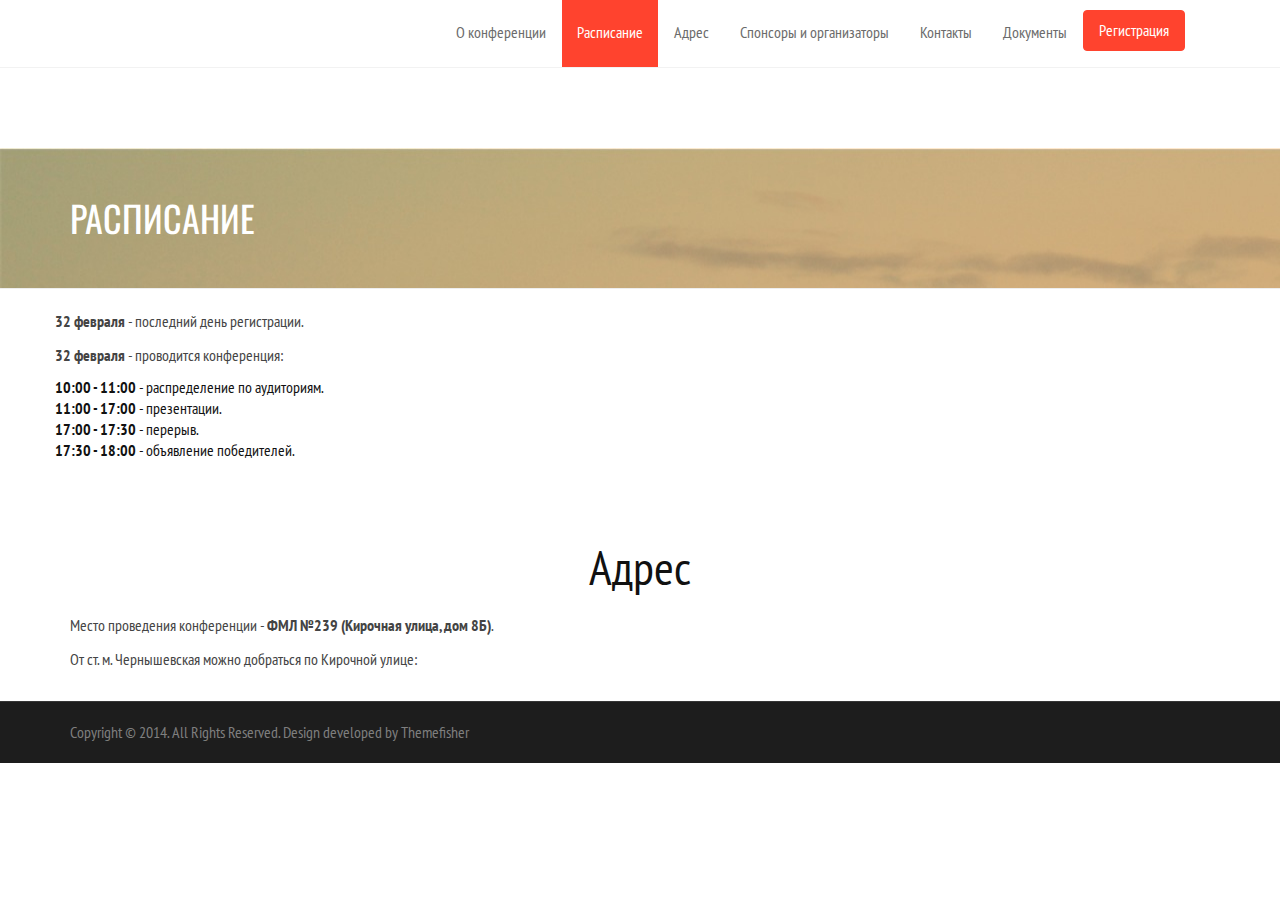
==== schedule.html @ ee1d9d9d "first try" ====
<!doctype html>
<!--[if IE 8 ]><html class="ie ie8" lang="en"> <![endif]-->
<!--[if (gte IE 9)|!(IE)]><html lang="en" class="no-js"> <![endif]-->
<html lang="en">

    <head>

        <!-- Basic -->
        <title>Sulfur | Home</title>

        <!-- Define Charset -->
        <meta charset="utf-8">

        <!-- Responsive Metatag -->
        <meta name="viewport" content="width=device-width, initial-scale=1, maximum-scale=1">

        <!-- Page Description and Author -->
        <meta name="description" content="Sulfur - Responsive HTML5 Template">
        <meta name="author" content="Shahriyar Ahmed">

        <!-- Bootstrap CSS  -->
        <link rel="stylesheet" href="asset/bootstrap/css/bootstrap.min.css" type="text/css">

        <!-- Font Awesome CSS -->
        <link rel="stylesheet" href="asset/font-awesome/css/font-awesome.min.css" type="text/css">

        <!-- Owl Carousel CSS -->
        <link rel="stylesheet" href="asset/css/owl.carousel.css" type="text/css">
        <link rel="stylesheet" href="asset/css/owl.theme.css" type="text/css">
        <link rel="stylesheet" href="asset/css/owl.transitions.css" type="text/css">

        <!-- Css3 Transitions Styles  -->
        <link rel="stylesheet" type="text/css" href="asset/css/animate.css">

        <!-- Lightbox CSS -->
        <link rel="stylesheet" type="text/css" href="asset/css/lightbox.css">

        <!-- Sulfur CSS Styles  -->
        <link rel="stylesheet" type="text/css" href="asset/css/style.css">

        <!-- Responsive CSS Style -->
        <link rel="stylesheet" type="text/css" href="asset/css/responsive.css">


        <script src="asset/js/modernizrr.js"></script>


    </head>

    <body>

        <header class="clearfix">

            <!-- Start  Logo & Naviagtion  -->
            <div class="navbar navbar-default navbar-top">
                <div class="container">
                    <div class="navbar-header">
                        <!-- Stat Toggle Nav Link For Mobiles -->
                        <button type="button" class="navbar-toggle" data-toggle="collapse" data-target=".navbar-collapse">
                            <i class="fa fa-bars"></i>
                        </button>
                        <!-- End Toggle Nav Link For Mobiles -->
<!--                        <a class="navbar-brand" href="index.html">Sulfur</a>-->
                    </div>
                    <div class="navbar-collapse collapse">

                        <!-- Start Navigation List -->
                        <ul class="nav navbar-nav navbar-right">
                            <li>
                                <a href="index.html#about-section">О конференции</a>
                            </li>
                            <li>
                                <a class="active" href="schedule.html">Расписание</a>
                            </li>
                            <li>
                                <a href="schedule.html#address">Адрес</a>
                            </li>
                            <li>
                                <a href="index.html#client-section">Спонсоры и организаторы</a>
                            </li>
                            <li>
                                <a href="index.html#contact">Контакты</a>
                            </li>
                            <li>
                                <a href="docs.html">Документы</a>
                            </li>
                            <li>
                                <form action="#">
                                    <button type="submit" class="btn btn-primary">Регистрация</button>
                                </form>
                            </li>
                        </ul>
                        <!-- End Navigation List -->
                    </div>
                </div>
            </div>
            <!-- End Header Logo & Naviagtion -->

        </header>
<!-- Start Header Section -->
<div class="page-header">
    <div class="overlay">
        <div class="container">
            <div class="row">
                <div class="col-md-12">
                    <h1>Расписание</h1>
                </div>
            </div>
        </div>
    </div>
</div>
<!-- End Header Section -->

<div class="container">
    <div class="row">
        <p><b>32 февраля</b> - последний день регистрации.</p>
        <p><b>32 февраля</b> - проводится конференция:</p>

        <ul>
            <li><b>10:00 - 11:00</b> - распределение по аудиториям.</li>
            <li><b>11:00 - 17:00</b> - презентации.</li>
            <li><b>17:00 - 17:30</b> - перерыв.</li>
            <li><b>17:30 - 18:00</b> - объявление победителей.</li>
        </ul>
    </div>
</div>





<!-- Start Contact Us Section -->
<section id="address" class="contact">
    <div class="container">
        <div class="row">
            <div class="col-lg-12">
                <div class="section-title text-center wow fadeInDown" data-wow-duration="2s" data-wow-delay="50ms">
                    <h2>Адрес</h2>
                </div>
                <p>Место проведения конференции - <b>ФМЛ №239 (Кирочная улица, дом 8Б)</b>.</p>
                <p>От ст. м. Чернышевская можно добраться по Кирочной улице:</p>
            </div>
        </div>
    </div>
</section>


<div class="container">
    <div class="row">
        <script type="text/javascript" charset="utf-8" async src="https://api-maps.yandex.ru/services/constructor/1.0/js/?um=constructor%3Ab86c0115b4235ce5552f38c8801031d83db44b856b02a6e0f1fde4167bb425a1&amp;width=1242&amp;height=582&amp;lang=ru_RU&amp;scroll=true"></script>
    </div>
</div>



<!-- Start CCopyright Section -->
<div id="copyright-section" class="copyright-section">
    <div class="container">
        <div class="row">
            <div class="col-md-7">
                <div class="copyright">
                    Copyright © 2014. All Rights Reserved. Design developed by <a href="http://www.themefisher.com">Themefisher</a>
                </div>
            </div>

            <!--                    <div class="col-md-5">-->
            <!--                        <div class="copyright-menu pull-right">-->
            <!--                            <ul>-->
            <!--                                <li><a href="#" class="active">Home</a></li>-->
            <!--                                <li><a href="#">Sample Site</a></li>-->
            <!--                                <li><a href="#">getbootstrap.com</a></li>-->
            <!--                            </ul>-->
            <!--                        </div>-->
            <!--                    </div>-->
        </div><!--/.row -->
    </div><!-- /.container -->
</div>
<!-- End CCopyright Section -->



<!-- Sulfur JS File -->
<script src="asset/js/jquery-2.1.3.min.js"></script>
<script src="asset/js/jquery-migrate-1.2.1.min.js"></script>
<script src="asset/bootstrap/js/bootstrap.min.js"></script>
<script src="asset/js/owl.carousel.min.js"></script>
<script src="asset/js/jquery.appear.js"></script>
<script src="asset/js/jquery.fitvids.js"></script>
<script src="asset/js/jquery.nicescroll.min.js"></script>
<script src="asset/js/lightbox.min.js"></script>
<script src="asset/js/count-to.js"></script>
<script src="asset/js/styleswitcher.js"></script>

<script src="asset/js/map.js"></script>
<script src="http://maps.googleapis.com/maps/api/js?sensor=false"></script>
<script src="asset/js/script.js"></script>


</body>
</html>
---- asset/css/style.css ----
@import url(http://fonts.googleapis.com/css?family=PT+Sans+Narrow|Oswald:400,300);
@import url(https://fonts.googleapis.com/css?family=Kaushan+Script);

/*------------------------------------------*/
/*	     01 - General & Basic Styles
/*------------------------------------------*/


body {
	font-family: 'PT Sans Narrow', Arial, sans-serif;
	font-size: 16px;
    color: #111;
    line-height: 21px;
/*	font-weight: 300;*/
    -webkit-font-smoothing: antialiased !important;
    -moz-osx-font-smoothing: grayscale !important;
    text-rendering: optimizeLegibility !important;
    font-smoothing: antialiased !important;
    vertical-align: baseline;
}
}
strong, b {
	font-weight: 600;
}

ul, ol {
	list-style: none;
}

ul {
    padding: 0;
    margin: 0;
}

p {
    font-size: 16px;
    font-weight: 400;
    color: #444;
    line-height: 1.5em;
}

a {
    transition: color 0.2s ease-in-out;
    -moz-transition: color 0.2s ease-in-out;
    -webkit-transition: color 0.2s ease-in-out;
    -o-transition: color 0.2s ease-in-out;
}

a:hover {
    color: #444;
}

a, 
a:hover, 
a:focus,
a:active{
    outline: 0;
    text-decoration: none;
}


.white {
    color: #fff !important;
}

img {
    width: 100%;
}

h1, h2, h3, h4, h5, h6 {
    font-family: 'Oswald', Arial, sans-serif;
    font-weight: 400;
    text-transform: uppercase;
    margin-top: 0;
    margin-bottom: 0;
}

.btn-primary {
    background: #ff432e;
    border-color: #ff432e;
    font-size: 16px;
    padding: 8px 15px;
    -webkit-transition: all 0.3s;
    -moz-transition: all 0.3s;
    -o-transition: all 0.3s;
    transition: all 0.3s;
}

.btn-primary:hover {
    background: transparent;
    border-color: #ff432e;
    color: #ff432e;
}

.btn-cancel {
    background: #222;
    border: 1px solid #222;
    color: #fff;
    padding: 8px 15px;
    font-size: 16px;
    -webkit-transition: all 0.3s;
    -moz-transition: all 0.3s;
    -o-transition: all 0.3s;
    transition: all 0.3s;
}

.btn-cancel:hover {
    background: transparent;
    border-color: #222;
    color: #222;
}


/* Start Section Title */

.section-title {
    margin-bottom: 20px;
}
.section-title h2{
    color: #111;
    font-size: 48px;
    font-family: 'PT Sans Narrow', Arial, sans-serif;
    text-transform: none;
}

.section-title p {
    //padding-bottom: 60px;
    color: #111;
    letter-spacing: 1px;
    font-size: 18px;
    font-weight: 300;
}
/* End Section Title */


.page-header {
    background: url(../images/banner.jpg) no-repeat;
    padding: 50px 0;
    margin-top: 80px;
}

.page-header h1 {
    color: #fff;
}




/*------------------------------------------*/
/*	     02 - Header & Navigation
/*------------------------------------------*/


.top-bar {
	background-color: #fff;
	border-bottom: 1px solid #f2f2f2;
}


.top-bar a {
	color: #aaa;
}

.top-bar .contact-details {
    //border-left: 1px solid #f2f2f2;
    //padding-top: 8px;
}
.top-bar .contact-details li {
	display: inline-block;
    padding: 5px 15px;
    //font-size: 18px;
	line-height: 32px;
    border-left: 1px solid #f2f2f2;
}

.top-bar .contact-details li:last-child {
    border-right: 1px solid #f2f2f2;
}

.top-bar .contact-details li a:before {
	color: #aaa;
}

.top-bar .contact-details li:first-child a:before {
	display: none;
}

.top-bar .contact-details li a {
	font-size: 14px;
    letter-spacing: 1px;
	display: block;
	line-height: 32px;
}


/* Top Bar Social */

ul.social-list li {
    float: right;
    border-left: 1px solid #f2f2f2;
}

ul.social-list li a {
    display: inline-block;
    transition: background 0.3s;
    -webkit-transition: background 0.3s;
    -moz-transition: background 0.3s;
    -o-transition: background 0.3s;
}

ul.social-list li:first-child {
    border-right: 1px solid #f2f2f2;
}

ul.social-list li a:hover{
    background: #FF432E;
}


ul.social-list li a i {
	font-size: 14px;
	display: block;
	width: 42px;
	height: 42px;
	line-height: 42px;
	text-align: center;
    -webkit-transition: all 0.3s;
    -moz-transition: all 0.3s;
    -o-transition: all 0.3s;
    transition: all 0.3s;
}


ul.social-list li a:hover i {
	-webkit-animation: toRightFromLeft 0.3s forwards;
	-moz-animation: toRightFromLeft 0.3s forwards;
	animation: toRightFromLeft 0.3s forwards;
    color: #fff;
}

@-webkit-keyframes toRightFromLeft {
	49% {
		-webkit-transform: translate(40%);
	}
	50% {
		opacity: 0;
		-webkit-transform: translate(-40%);
	}
	51% {
		opacity: 1;
	}
}
@-moz-keyframes toRightFromLeft {
	49% {
		-moz-transform: translate(40%);
	}
	50% {
		opacity: 0;
		-moz-transform: translate(-40%);
	}
	51% {
		opacity: 1;
	}
}
@keyframes toRightFromLeft {
	49% {
		transform: translate(40%);
	}
	50% {
		opacity: 0;
		transform: translate(-40%);
	}
	51% {
		opacity: 1;
	}
}







/* ----------------------------------------------------------------*/
/* Start Navigation Section */
/* ----------------------------------------------------------------*/
.navbar-logo .sulfur-logo-text{
    margin-top: 15px !important;
}

.navbar {
	margin-bottom: 0;
	background: #fff;
    border-bottom: 1px solid #f2f2f2 !important;
	border: none;
	border-radius: 0;
    -webkit-border-radius: 0;
    -moz-border-radius: 0;
    -o-border-radius: 0;
}

.navbar-brand {
	position: relative;
	//padding: 27px 0;
    padding-top: 0;
	margin: 0!important;
	transition: all 0.3s ease-in-out;
    -moz-transition: all 0.3s ease-in-out;
    -webkit-transition: all 0.3s ease-in-out;
    -o-transition: all 0.3s ease-in-out;
}

a.navbar-brand {
    font-family: "Kaushan Script","Helvetica Neue",Helvetica,Arial,cursive;
    font-size: 40px;
    padding-top: 20px;
    color: #ff432e !important;
}

.navbar-default .navbar-nav {
	margin-right: 10px!important;
	position: relative;
	transition: all 0.4s ease-in-out;
    -moz-transition: all 0.4s ease-in-out;
    -webkit-transition: all 0.4s ease-in-out;
    -o-transition: all 0.4s ease-in-out;
}

.navbar-default .navbar-nav > li {
    margin-left: 1px;
}

.navbar-default .navbar-nav > li:first-child {
    margin-left: 0;
}

.navbar-default .navbar-nav > li > form {
    padding-top: 10px;
}

.navbar-default .navbar-nav > li > a {
	color: #6b6b6b;
	display: block;
    font-size: 16px;
    line-height: 10px;
	font-weight: 500;
    padding: 25px 15px 30px;
	overflow: hidden;
    border-top: 2px solid transparent;
    transition: all 0.3s ease-in-out;
    -moz-transition: all 0.3s ease-in-out;
    -webkit-transition: all 0.3s ease-in-out;
    -o-transition: all 0.3s ease-in-out;
}

.navbar-default .navbar-nav > li > a i {
    padding-left: 10px;
}

.navbar-default .navbar-nav > li > a.active, 
.navbar-default .navbar-nav > li:hover > a {
	border-top: 2px solid #FF432E;
    color: #fff;
    background: #FF432E;
    //padding: 25px 15px 30px;
}

.navbar-default .navbar-nav > li > a i {
	margin: 0 -2px 0 -5px;
}


.navbar-default .navbar-nav .dropdown {
    position: absolute;
    left: 0;
    top: 97%;
    width: 180px;
	background-color: #fff;
    border-top: 3px solid #FF432E;
    visibility: hidden;
    z-index: 2;
	opacity: 0;
	transition: opacity 0.3s ease-in-out;
    -moz-transition: opacity 0.3s ease-in-out;
    -webkit-transition: opacity 0.3s ease-in-out;
    -o-transition: opacity 0.3s ease-in-out;
	box-shadow: 0 1px 3px rgba(0, 0, 0, 0.2);
	-o-box-shadow: 0 1px 3px rgba(0, 0, 0, 0.2);
	-moz-box-shadow: 0 1px 3px rgba(0, 0, 0, 0.2);
  	-webkit-box-shadow: 0 1px 3px rgba(0, 0, 0, 0.2);
}

.navbar-default .navbar-nav > li.drop:hover .dropdown {
    visibility: visible;
	opacity: 1;  
}

.dropdown li, .sup-dropdown li {
	position: relative;
    border-top: 1px solid rgba(0, 0, 0, 0.04);
}

.dropdown li:first-child, 
.sup-dropdown li:first-child {
    border-top: none;
}

.dropdown li a, 
.sup-dropdown li a {
    display: block;
    color: #6b6b6b;
    font-size: 14px;
    padding: 10px 12px;
    text-decoration: none;
    //text-transform: uppercase;
    transition: padding 0.2s ease-in-out;
    -moz-transition: padding 0.2s ease-in-out;
    -webkit-transition: padding 0.2s ease-in-out;
    -o-transition: padding 0.2s ease-in-out;
}


.dropdown > li:hover > a, 
.sup-dropdown li:hover > a {
    background: #FF432E;
    color: #fff;
}

.dropdown  li a.active, 
.sup-dropdown li a.active {
	background: #FF432E;
    color: #fff;
}

.dropdown li a i {
	margin: 0 0 0 -4px;
}

.navbar-default .navbar-nav .sup-dropdown {
    position: absolute;
    left: 100%;
    top: 0;
    width: 180px;
	background-color: #fff;
    margin-top: 10px;
    transition: margin-top 0.2s ease-in-out;
    -moz-transition: margin-top 0.2s ease-in-out;
    -webkit-transition: margin-top 0.2s ease-in-out;
    -o-transition: margin-top 0.2s ease-in-out;
    visibility: hidden;
    z-index: 3;
	box-shadow: 0 1px 3px rgba(0, 0, 0, 0.1);
	-o-box-shadow: 0 1px 3px rgba(0, 0, 0, 0.1);
	-moz-box-shadow: 0 1px 3px rgba(0, 0, 0, 0.1);
  	-webkit-box-shadow: 0 1px 3px rgba(0, 0, 0, 0.1);
}

.navbar-default .navbar-nav li.drop .dropdown li:hover .sup-dropdown {
    visibility: visible;
    margin-top: 0;
}





/*--------------------------------------------------*/
/* Start Header Section                             */
/*--------------------------------------------------*/



.banner {
    text-align: center;
    color: #fff;
    background: url(../images/banner.jpg) no-repeat;
    background-attachment: scroll;
    background-position: center center;
    -webkit-background-size: cover;
    -moz-background-size: cover;
    -o-background-size: cover;
    background-size: cover;
}

.banner .overlay {
    background: rgba(0, 0, 0, 0.7);
    width: 100%;
    height: 100%;
}

.intro-text {
    position: relative;
    padding: 20% 0 15% 0;
}

.banner .intro-text h1 {    
    font-size: 50px;
    font-weight: 700;
    line-height: 50px;
    letter-spacing: 5px;
    margin-bottom: 55px;
    -webkit-animation: bounceIn;
    -moz-animation: rubberBand;
    -o-animation: bounceIn;
    animation: bounceIn;
    -webkit-animation-duration: 2s;
    -moz-animation-duration: 2s;
    -o-animation-duration: 2s;
    animation-duration: 2s;
    font-family: 'Oswald', sans-serif;
}

.banner .intro-text h1 span {
    color: #ff432e;
}

.banner .intro-text p {
    color: #fff;
    font-size: 30px;
    font-weight: 300;
    line-height: 35px;
    letter-spacing: 3px;
    margin-bottom: 55px;
    -webkit-animation: bounceInLeft;
    -moz-animation: fadeInLeft;
    -o-animation: fadeInLeft;
    animation: bounceLeft;
    -webkit-animation-duration: 2s;
    -moz-animation-duration: 2s;
    -o-animation-duration: 2s;
    animation-duration: 2s;
}

.banner .intro-text .btn-primary {
    padding: 15px 25px;
    font-size: 16px;
    border-color: #fff;
    color: #fff;
    border-radius: 0;
    width: 130px;
}

.banner .btn-primary:hover {
	background: #fff;
	border-color: #fff;
    color: #111;
}








/*---------------------------------------------------------*/
/* Start About Us Section                                  */
/*---------------------------------------------------------*/


#about-section {
    padding-top: 80px;
    padding-bottom: 80px;
    //background: url(../images/parallax/bg-01.jpg) no-repeat;
    background-size: cover;
    background-position: center;
}

#about-section-2 {
    background: #f9f9f9;
    padding-top: 80px;
    padding-bottom: 80px;
}



iframe {
    border: none;
}


.about-img {
    position: relative;
}

.about-img .head-text {
    position: absolute;
    left: 0;
    bottom: 5%;
    background: #fff;
    padding: 10px;
    margin-left: 20px;
    margin-right: 20px;
}

.about-list h4 {
    margin-top: 30px;
    margin-bottom: 10px;
}

.about-list li {
    margin-bottom: 5px;
    color: #444;
}

.about-list li i {
    margin-right: 10px;
}



/** Toggles & Accordion **/

.panel-group .panel {
    border-radius: 0;
}
.panel {
    border-radius: 0;
    border: none !important;
    box-shadow: none !important
}

.panel-default > .panel-heading {
	background: transparent;
    border: 1px solid #111;
    border-radius: none;
    font-weight: 400;
}

.panel-body {
	padding: 15px 10px;
    border: none !important;
    color: #111;
    font-size: 16px;
    background-color: transparent !important;
}

.panel-heading {
	padding: 0;
    border-top-left-radius: 0;
    border-top-right-radius: 0;
}

.panel-title {
	font-size: 14px;
	font-weight: 400;
    padding: 10px;
    color: #666;
}

.panel-title a {
	position: relative;
	display: block;
	padding: 6px 12px;
	background-color: #fff;
	box-shadow: none;
	-o-box-shadow: none;
	-moz-box-shadow: none;
  	-webkit-box-shadow: none;
	transition: all 0.2s ease-in-out;
    -moz-transition: all 0.2s ease-in-out;
    -webkit-transition: all 0.2s ease-in-out;
    -o-transition: all 0.2s ease-in-out;
}

.panel-title a.collapsed {
	color: #444;
}

.panel-title a.collapsed:hover {
	color: #666;
}

.panel-title a .control-icon {
	position: absolute;
	top: 50%;
	right: 10px;
	margin-top: -11px;
	transition: all 0.2s ease-in-out;
    -moz-transition: all 0.2s ease-in-out;
    -webkit-transition: all 0.2s ease-in-out;
    -o-transition: all 0.2s ease-in-out;
    display: none;
}

.panel-title a.collapsed .control-icon {
    display: block;
}

.panel-title a i {
	font-size: 22px;
    padding-right: 5px;
    color: #5BB12F;
}




/* progress bar */

.skill-shortcode {
    margin-top: 40px;
}

.skill {
    padding-bottom: 10px;
}

.skill p {
    margin-bottom:7px;
    font-size: 13px;
}

.progress {
  //background: #fff;
  overflow: visible;
  height: 5px;
  margin-bottom: 10px;
  background: #f9f9f9;
  border-radius: 0px;
  -webkit-box-shadow: none;
  box-shadow: none;
}

.progress-bar {
    background: #5BB12F;
  float: left;
  height: 100%;
  font-size: 12px;
  color: #ffffff;
  text-align: center;
  -webkit-box-shadow: none;
  box-shadow: none;
  -webkit-transition: width 0.6s ease;
  transition: width 0.6s ease;
  position:relative;
}

 .progress-bar-span { 
     opacity:1;
     position:absolute;
     top:-7px;
     background:#ACB2B8;
     padding:0px 10px;
     color:#FFF;
     border-radius: 0px;
     right:0px;
     -webkit-transition: all .5s ease-in-out;
     -moz-transition: all .5s ease-in-out;
     -o-transition: all .5s ease-in-out;
     -ms-transition: all .5s ease-in-out;
     transition: all .5s ease-in-out; 
 }

.skill:hover .progress-bar-span {
    opacity:1;
    -webkit-transition: all .5s ease-in-out;
    -moz-transition: all .5s ease-in-out;
    -o-transition: all .5s ease-in-out;
    -ms-transition: all .5s ease-in-out;
    transition: all .5s ease-in-out;
}




/**** Start Modal Section ****/

.section-modal .modal-content {
    padding: 100px 0 !important;
    min-height: 100%;
    border: 0 !important;
    border-radius: 0;
    background-clip: border-box;
    -webkit-box-shadow: none !important;
    -moz-box-shadow: none !important;
    box-shadow: none !important;
    color: #888;
    font-weight: 300;
}



.section-modal .close-modal {
    position: absolute;
    top: 25px;
    right: 25px;
    width: 75px;
    height: 75px;
    background-color: transparent;
    cursor: pointer;
}

.section-modal .close-modal:hover {
    opacity: .3;
}

.section-modal .close-modal .lr {
    z-index: 1051;
    width: 1px;
    height: 75px;
    margin-left: 35px;
    background-color: #222;
    -webkit-transform: rotate(45deg);
    -ms-transform: rotate(45deg);
    transform: rotate(45deg);
}

.section-modal .close-modal .lr .rl {
    z-index: 1052;
    width: 1px;
    height: 75px;
    background-color: #222;
    -webkit-transform: rotate(90deg);
    -ms-transform: rotate(90deg);
    transform: rotate(90deg);
}






/*---------------------------------------------------------------*/
/* Start Call To Action
/*---------------------------------------------------------------*/


.call-to-action {
    background: url(../images/parallax/call-to.jpg);
    background-attachment: fixed;
    background-size: cover;
    background-position: 50% 90%;
    color: #fff;
    text-align: center;
    padding: 100px 0;
}

.call-to-action p {
    color: #fff;
    font-weight: 300;
    font-size: 30px;
    line-height: 40px;
    letter-spacing: 3px;
}

.call-to-action .btn-primary {
    padding: 20px;
    font-size: 16px;
}

.call-to-action .btn-primary:hover {
    background: transparent;
}




/* ----------------------------------*/
/* Start Team Member Section         */
/* ----------------------------------*/


#team-section {
    padding-top: 80px;
    padding-bottom: 120px;
    background: #fff;
    color: #111;
    overflow: hidden;
}

#team-section .section-title h2 {
    //color: #fff;
}

#team-section .section-title p {
    //color: #fff;
}

.team-member {
    position: relative;
    overflow: hidden;
}

.team-member .team-details {
    position: absolute;
    top: 0;
    width: 100%;
    height: 100%;
    background-color: rgba(255, 67, 46, 0.8);
    color: #fff;
    padding: 0 2px;
    opacity: 0;
    text-align: center;
    -webkit-transition: all 0.3s;
    -moz-transition: all 0.3s;
    -o-transition: all 0.3s;
    transition: all 0.3s;
}

.team-member .team-details h4 {
    padding-top: 15%;
    padding-bottom: 5%;
    font-size: 22px;
    font-family: 'Oswald', sans-serif;
}

.team-member .team-details p {
    padding-bottom: 20%;
    font-size: 16px;
    color: #fff;
}


.team-member .team-details li {
    display: inline-block;
    padding-top: 20px;
}

.team-member .team-details li a {
    padding: 8px 12px;
    background: #fff;
    border: 1px solid transparent;
    color: #111;
    font-size: 16px;
}

.team-member .team-details li:hover a {
    background: transparent;
    border: 1px solid #fff;
    color: #fff;
}


.team-details h4,
.team-details p,
.team-details li{
    -webkit-transition: -webkit-transform 0.35s;
	transition: transform 0.35s;
	-webkit-transform: translate3d(0,200%,0);
	transform: translate3d(0,200%,0);
}

.team-member:hover .team-details h4,
.team-member:hover .team-details p,
.team-member:hover .team-details li {
    -webkit-transform: translate3d(0,0,0);
	transform: translate3d(0,0,0);
}

.team-member:hover .team-details {
    opacity: 1;
    filter: Alpha(Opacity=100);
}

.team-member:hover .team-details h4 {
    -webkit-transition-delay: 0.1s;
	transition-delay: 0.1s;
}

.team-member:hover .team-details p {
    -webkit-transition-delay: 0.15s;
	transition-delay: 0.15s;
}

.team-member:hover .team-details li:nth-child(n+1) {
    -webkit-transition-delay: 0.2s;
	transition-delay: 0.2s;
}

.team-member:hover .team-details li:nth-child(n+2) {
    -webkit-transition-delay: 0.25s;
	transition-delay: 0.25s;
}

.team-member:hover .team-details li:nth-child(n+3) {
    -webkit-transition-delay: 0.3s;
	transition-delay: 0.3s;
}

.team-member:hover .team-details li:nth-child(n+4) {
    -webkit-transition-delay: 0.35s;
	transition-delay: 0.35s;
}

.team-member:hover .team-details li:nth-child(n+5) {
    -webkit-transition-delay: 0.4s;
	transition-delay: 0.4s;
}





/*------------------------------------------*/
/* Start Portfolio Section
/*------------------------------------------*/

.portfolio-section-1 {
    padding-top: 80px;
    padding-bottom: 120px;
    background: #f2fffc;
}

.portfolio-section-2 {
    padding-top: 80px;
    padding-bottom: 120px;
    //background: #f7f7f7;
}

.portfolio-section-3 {
    padding-top: 80px;
    padding-bottom: 120px;
    background: #111;
}



#portfolio-list {
    list-style: none;
    margin: 0;
    padding: 0;
    display: block;
}

.portfolio-section-2 #portfolio-list li {
    margin-left: -2px;
}
#portfolio-list li {
    position: relative;
    overflow: hidden;
    display: inline-block;
    width: 50%;
    margin-left: -4px;
    margin-bottom: -5px;
    padding: 0;
    text-align: center;
    -webkit-transition: all 0.5s;
    -moz-transition: all 0.5s;
    -ms-transition: all 0.5s;
    -o-transition: all 0.5s;
    transition: all 0.5s;
}
@media only screen 
and (max-width : 550px) {
    
     #portfolio-list li {
      width: 100%;
  }
}

@media only screen 
and (max-width : 767px)
and (min-width : 551px){
    
     #portfolio-list li {
      width: 49.9%;
  }
}

@media (min-width: 768px) {
  #portfolio-list li {
      width: 33.3%;
  }
}


.portfolio-item {
   width: 100%;
   height: 100%;
   position: relative;
   text-align: center;
   cursor: default;
    transition: all 0.3s;
    -webkit-transition: all 0.3s;
}

.portfolio-caption {
    
   width: 100%;
   height: 100%;
   position: absolute;
   overflow: hidden;
   top: 0;
   left: 0;
    opacity: 0;
    filter: Alpha(Opacity=0);
    transition: all 0.3s;
    -webkit-transition: all 0.3s;
}


.portfolio-caption h4 {
    display: inline-table;
    text-transform: uppercase;
    color: #fff;
    font-weight: 400;
    text-align: center;
    font-size: 18px;
    padding-top: 10%;
}

.portfolio-caption p {
    position: relative;
    top: 12%;
    color: #fff;
    font-size: 18px;
    letter-spacing: 1px;
    padding: 0 10%;
}

.portfolio-caption a i {
    width: 40px;
    height: 40px;
    line-height: 40px;
    padding: 20px;
    font-size: 25px;
    border-radius: 100%;
    -webkit-border-radius: 100%;
    -moz-border-radius: 100%;
    -o-border-radius: 100%;
    //background: #fff;
    color: #fff;
    position: absolute;
    top: 70%;
}

.portfolio-caption a.link-1 i {
    left: 30%;
}

.portfolio-caption a.link-2 i {
    left: 50%;
}

.portfolio-caption h4,
.portfolio-caption p,
.portfolio-caption a i {
    -webkit-transition: -webkit-transform 0.35s;
	transition: transform 0.35s;
	-webkit-transform: translate3d(0,200%,0);
	transform: translate3d(0,200%,0);
}

.portfolio-item:hover .portfolio-caption h4,
.portfolio-item:hover .portfolio-caption p,
.portfolio-item:hover .portfolio-caption a i {
    -webkit-transform: translate3d(0,0,0);
	transform: translate3d(0,0,0);
}

.portfolio-item:hover .portfolio-caption {
    background-color: rgba(255, 67, 46, 0.8);
    opacity: 1;
    filter: Alpha(Opacity=100);
}

.portfolio-item:hover .portfolio-caption h4 {
    -webkit-transition-delay: 0.1s;
	transition-delay: 0.1s;
}

.portfolio-item:hover .portfolio-caption p {
    -webkit-transition-delay: 0.15s;
	transition-delay: 0.15s;
}

.portfolio-item:hover .portfolio-caption a.link-1 i {
    -webkit-transition-delay: 0.2s;
	transition-delay: 0.2s;
}

.portfolio-item:hover .portfolio-caption a.link-2 i {
    -webkit-transition-delay: 0.25s;
	transition-delay: 0.25s;
}



/********************************/
/* Start Service Section
/********************************/

#service-section {
    padding-top: 80px;
    padding-bottom: 40px;
}

.services-post {
  text-align: center;
    margin-bottom: 80px;
}
.services-post a {
  display: inline-block;
  text-decoration: none;
  transition: all 0.2s ease-in-out;
  -moz-transition: all 0.2s ease-in-out;
  -webkit-transition: all 0.2s ease-in-out;
  -o-transition: all 0.2s ease-in-out;
  width: 100px;
  height: 100px;
  margin: 0 0 24px;
  line-height: 100px;
  color: #111;
  font-size: 30px;
  text-align: center;
  background: transparent;
  border: 2px solid #111;
  -webkit-border-radius: 50%;
  -moz-border-radius: 50%;
  -o-border-radius: 50%;
  border-radius: 50%;
}
.services-post:hover a,
.services-post a.active {
  background: #ff432e;
  color: #ffffff;
  border:2px solid transparent;
}
.services-post h2 {
  color: #111;
  font-weight: 400;
  margin: 0 0 14px;
  text-transform: uppercase;
  font-size: 16px;
  font-weight: 600;
}



/*----------------------------------------------------------*/
/* Start Fun Facts Counter Section
/*----------------------------------------------------------*/

.fun-facts {
    background: url(../images/parallax/bg-02.jpg);
    background-attachment: fixed;
    background-size: cover;
    padding-top: 120px;
    padding-bottom: 80px;
    overflow: hidden;
}

.counter-item {
    position:relative;
    text-align:center;
    margin-bottom: 40px;
    background: #fff;
    padding: 0 20px 40px 20px;
}

.counter-item p {
    padding-bottom: 10px;
    color: #111;
}

.counter-item h3 {
  text-align:center;
  margin-bottom:0px;
  color:#111;
    text-transform: none;
    font-size: 20px;
}

.counter-item i {
  font-size:40px;
    color: #fff;
    background: #5BB12F;
    padding: 40px 50px;
}


.timer {
    padding: 10px 0;
    color: #111;
    font-size: 48px;
    font-weight: 600;
    text-transform: uppercase;
    text-align:center;
    line-height:80px;
    //font-family: 'Oswald', sans-serif;
}



/****************************************/
/* Start Pricing Section
/****************************************/


.pricing-section {
    padding-top: 80px;
    padding-bottom: 120px;
}

.pricing {
    text-align: center;
    box-shadow: 0 0 2px #999;
}

.pricing-header {
    background: #f1f1f1;
    padding: 30px 0;
}

.pricing-header i {
    font-size: 32px;
    background: #5BB12F;
    color: #fff;
    padding: 35px;
    border-radius: 100%;
}

.pricing-body {
    padding: 30px;
}

h3.pricing-title {
    margin-bottom: 20px;
}

.pricing-body p {
    margin-bottom: 20px;
}

.pricing-body a {
    font-size: 20px;
    text-transform: none;
}

.colored-bg {
    background: #5BB12F;
}

.colored-bg i {
    border: 2px solid #fff;
}


.google-map #map {
    width: 100%;
    height: 500px;
}






/***************************************/
/* Start Client & Testimonial Section
/***************************************/


#testimonial-section {
    background: url(../images/parallax/call-to.jpg) no-repeat;
    background-size: cover;
    padding: 100px 0;
    color: #fff;
}

.testimonial-item {
    text-align: center;
}

.testimonial-item p {
    color: #fff;
    margin-left: 20%;
    margin-right: 20%;
}

.testimonial-item img {
    width: 100px;
    height: 100px;
    margin-top: 30px;
    margin-bottom: 30px;
    -webkit-border-radius: 100%;
    -moz-border-radius: 100%;
    border-radius: 100%;
}

.testimonial-item .desgnation {
    margin-top: 5px;
    margin-bottom: 30px;
}




/*******************************************/
/* Start Clients Section
/*******************************************/

#client-section {
    padding-top: 20px;
    padding-bottom: 20px;
}

.client-box ul {
  margin: 0;
  padding: 0;
  overflow: hidden;
}
.client-box ul li {
  list-style: none;
  float: left;
  padding: 0 1px;
  height: auto;
  width: 25%;
}
.client-box ul li a {
  display: inline-block;
  text-decoration: none;
  transition: all 0.2s ease-in-out;
  -moz-transition: all 0.2s ease-in-out;
  -webkit-transition: all 0.2s ease-in-out;
  -o-transition: all 0.2s ease-in-out;
  border: 1px solid #cccccc;
  opacity: 1;
  width: 100%;
  padding: 30px 0;
}
.client-box ul li a img {
  margin-left: auto;
  margin-right: auto;
  width: auto;
  max-height: 84px;
}



/* Start Footer Section */

.footer-section {
    border-bottom: 1px solid #0f0f0f;
    background: #222222;
    color: #999;
    font-weight: 400;
    padding: 80px 0 60px;
}

.footer-section p {
    color: #999;
}

.footer-section .section-title {
    color: #c5c5c5;
}

.footer-section .section-heading-2 span:after {
    background: #434343;
}

.footer-section .section-heading-2 .section-title:after {
    background-color: #363636;
}

.footer-section .section-heading-2 h3{
    font-size: 16px;
    margin-bottom: 15px;
}

.footer-address ul li {
    padding: 5px 0;
}

.footer-address ul li .fa {
    color: #6a6a6a;
    font-size: 16px;
    margin-right: 5px;
}

.footer-address ul li a {
    color: #9d9d9d;
}

.footer-address ul li a:hover {
    color: #FF432E;
}

.latest-tweet .media-body {
    padding: 5px 14px 5px 6px;
}

.latest-tweet .media-body p {
    font-size: 13px;
    color: #aaa;
}

.latest-tweet h4.media-heading {
    font-size: 10px;
    color: #FF432E;
}


.footer-social ul.social-list li {
    padding-right: 2px;
}

.footer-social ul.social-list li a i {
    font-size: 18px;
	display: block;
	width: 35px;
	height: 35px;
	line-height: 35px;
	text-align: center;
}

.footer-social ul.social-list li a {
    background: #2e2e2e;
    color: #9d9d9d;
    transition: background 0.3s;
    -webkit-transition: background 0.3s;
    -moz-transition: background 0.3s;
    -o-transition: background 0.3s;
}

.footer-social ul.social-list li a:hover {
    background: #FF432E;
    color: #000;
}

.flickr-widget li {
    position: relative;
    overflow: hidden;
    display: inline-block;
    width: 23.97%;
}

.flickr-widget li img {
    width: 100%;
    height: auto;
}

/* End Footer Section */

/* Start Copyright Section */

.copyright-section {
    border-top: 1px solid #363636;
    font-size: 12px;
    padding: 20px 0;
    background: #1d1d1d;
    color: #7f7f7f;
}

.copyright {
    font-size: 16px;
}

.copyright-section a {
    color: #7f7f7f;
}

.copyright-section a:hover {
    color: #FF432E;
}

.copyright-menu li {
    display: inline;
    padding-left: 10px;
}

.copyright-menu li a {
    color: #7f7f7f;
    font-weight: 500;
}

.copyright-menu li a.active {
    color: #fff;
    font-size: 13px;
}

.copyright-menu li a:hover {
    color: #FF432E;
}

/* End Copyright Section */


/* Start Blog Page Section */


.blog-post {
    margin-bottom: 40px;
}

.blog-post .post-img {
    position: relative;
}

.blog-post .post-img img {
    margin: 0 0 16px 0;
    border-radius: 3px;
    width: 100%;
}

.blog-post .post-type {
    width: 100%;
    height: 100%;
    background: rgba(0, 0, 0, 0.5);
    position: absolute;
    top: 0;
    left: 0;
    opacity: 0;
    -webkit-transition: all 0.3s;
    -moz-transition: all 0.3s;
    -o-transition: all 0.3s;
    transition: all 0.3s;
}

.blog-post .post-type i {
    padding: 15px;
    background: #fff;
    font-size: 16px;
    color: #ff432e;
    border-radius: 3px;
    position: absolute;
    top: 45%;
    left: 48%;
}

.blog-post .post-img:hover .post-type{
    opacity: 1;
}

.blog-post .post-img:hover .post-type i {
    -webkit-animation: fadeInDownBig;
    animation: fadeInDownBig;
    -webkit-animation-duration: 300ms;
    animation-duration: 300ms;
}

h1.post-title {
    font-size: 24px;
    font-weight: 400;
    line-height: 110%;
    padding: 10px 0 20px 0;
    margin: 0 0 20px 0;
    border-bottom: 1px solid #ddd;
    text-transform: capitalize;
}

h1.post-title a {
    color: #5c5c5c;
}

.blog-post ul.post-meta {
    margin: 0;
    padding: 0;
    margin-bottom: 20px;
}

.blog-post .post-meta li {
    display: inline-block;
    padding-right: 10px;
    color: #959595;
}

.blog-post .post-meta li a {
    color: #5c5c5c;
}

.blog-post .post-meta li a:hover {
    color: #ff432e;
}

.blog-post .post-meta li i {
    color: #ff432e;
    margin-right: 10px;
}

.blog-post p.post-content {
    margin-bottom: 30px;
}

.blog-post a.btn-primary {
    background: #ff432e;
    border: 1px solid #ff432e;
    font-weight: 300;
}

.pagination li a {
    color: #ff432e;
}

.pagination li a:hover,
.pagination li a:focus {
    color: #ff432e;
}

.pagination li.active a {
    background: #ff432e;
    border-color: #ff432e;
}

.blog-body .pagination {
    margin-bottom: 70px;
}

/* End Blog Page Section */


/* Start Single Blog Page Section */


.single-blog-post {
    margin-bottom: 40px;
}

.single-blog-post .post-img {
    position: relative;
}

.single-blog-post .post-img img {
    margin: 0 0 16px 0;
    border-radius: 3px;
}

.single-blog-post .post-type {
    width: 100%;
    height: 100%;
    background: rgba(0, 0, 0, 0.5);
    position: absolute;
    top: 0;
    left: 0;
    opacity: 0;
    -webkit-transition: all 0.3s;
    -moz-transition: all 0.3s;
    -o-transition: all 0.3s;
    transition: all 0.3s;
}

.single-blog-post .post-type i {
    padding: 15px;
    background: #fff;
    font-size: 16px;
    color: #ff432e;
    border-radius: 3px;
    position: absolute;
    top: 45%;
    left: 48%;
}

.single-blog-post .post-img:hover .post-type{
    opacity: 1;
}

.single-blog-post .post-img:hover .post-type i {
    -webkit-animation: fadeInDownBig;
    animation: fadeInDownBig;
    -webkit-animation-duration: 300ms;
    animation-duration: 300ms;
}

.single-blog-post h1.post-title {
    font-size: 24px;
    font-weight: 400;
    line-height: 110%;
    padding: 10px 0 20px 0;
    margin: 0 0 20px 0;
    border-bottom: 1px solid #ddd;
    text-transform: capitalize;
}

.single-blog-post h1.post-title a {
    color: #5c5c5c;
}

.single-blog-post .post-meta {
    //margin-bottom: 20px;
}

.single-blog-post .post-meta li {
    display: inline-block;
    padding-right: 5px;
    padding-left: 5px;
    color: #959595;
}

.single-blog-post .post-meta li a {
    color: #5c5c5c;
}

.single-blog-post .post-meta li a:hover {
    color: #ff432e;
}

.single-blog-post .post-meta li i {
    margin-right: 3px;
}

.single-blog-post .post-meta ul.pull-right li {
    border-right: 1px solid #ddd;
}

.single-blog-post .post-meta ul.pull-right li:last-child {
    border-right: none;
}

.single-blog-post .post-meta ul.pull-right li i {
    padding-left: 5px;
}

.single-blog-post p.post-content {
    //margin-bottom: 30px;
    margin-top: 20px;
    display: inline-block;
}


.item-content-footer {
    border-top: 1px solid #ddd;
    border-bottom: 1px solid #ddd;
    padding: 15px 0;
    margin-top: 30px;
}

.item-content-footer li {
    display: inline;
    border-left: 1px solid #ddd; 
    padding-left: 20px;
    padding-right: 10px;
}

.item-content-footer li:first-child {
    border-left: none;
    padding-left: 0;
}

.item-content-footer .rating i {
    font-size: 20px;
}

.item-content-footer .rating .active i {
    color: #ff432e;
}


.blog-author h3 {
    color: #32313b;
    text-transform: capitalize;
    font-size: 30px;
    line-height: 33px;
}
.blog-author .media {
    margin: 25px 0 16px 0;
    padding: 8px;
}

.blog-author .media img {
    width: 120px;
    height: 120px;
    margin-right: 20px;
    border-radius: 8px;
    border: 6px solid #f2f2f2;
}

.blog-author .media-body h4 a {
    text-transform: capitalize;
    color: #323232;
    font-size: 20px;
}

.blog-author .media-body p {
    color: #778899;
}


.blog-user {
    margin-bottom: 100px;
}


#comments .comments-list {
	padding: 0;
	margin: 0 0 35px 0;
}

#comments .comments-title {
	font-weight: 400;
	margin-bottom: 20px;
    text-transform: lowercase;
    font-size: 30px;
}

#comments .comments-list li .comment-box {
	padding: 20px;
	border-radius: 3px;
	-webkit-border-radius: 3px;
    -moz-border-radius: 3px;
    -o-border-radius: 3px;
	margin-bottom: 20px;
	border-bottom: 1px solid #e8e8e8;
}

#comments .comments-list li ul {
	margin-left: 70px;
}

#comments .avatar {
	float: left;
}

#comments .avatar img {
	width: 72px;
    height: 72px;
    margin-right: 30px;
    margin-bottom: 15px;
    border-radius: 100%;
    border: 5px solid #f2f2f2;
}

#comments .comment-content {
	padding-left: 72px;
}

#comments .comment-content .comment-meta {
	margin-bottom: 5px;
}


.comment-content .comment-meta .comment-by {
	font-weight: 400;
	color: #323232;
    font-size: 18px;
}

.comment-content .reply-link a {
    color: #555;
    font-size: 11px;
    text-decoration: underline;
}

.comment-content .comment-date {
	color: #959595;
    font-style: italic;
    margin-bottom: 10px;
}

.comment-content p {
    margin-top: 5px;
}

#respond {
    margin-bottom: 120px;
}


#respond .respond-title {
	font-weight: 400;
    text-transform: none;
    color: #32313b;
}

#respond .form-caution {
    color: #cecece;
    font-style: italic;
	margin-bottom: 15px;
}

#respond form {
    margin-top: 20px;
}


/* End Single Blog Page Section */


/* Start Sidebar Scetion */

.sidebar .section-heading-2 {
    margin-bottom: 30px;
}

.sidebar .section-heading-2 h3 {
    font-size: 20px;
    text-transform: capitalize;
    color: #32313b;
    font-weight: 400;
}

.sidebar .widget {
    margin-bottom: 50px;
}



.sidebar .flickr-widget .flickr-list li {
    width: 61px;
    height: 61px;
}



.sidebar .widget-recent-post ul li {
    display: inline;
}

.sidebar .widget-recent-post .media-left img {
    width: 130px;
    height: 75px;
}

.sidebar .widget-recent-post h4.media-heading a {
    font-size: 16px;
    color: #323232;
    text-transform: capitalize;
}

.sidebar .widget-recent-post h4.media-heading a:hover {
    color: #ff432e;
}

.sidebar .widget-recent-post .media-body li,
.sidebar .widget-recent-post .media-body li a {
    color: #959595;
}

.widget-categories li {
    position: relative;
    padding-bottom: 10px;
    margin-bottom: 10px;
    border-bottom: 1px dashed #cecece;
}

.widget-categories li a {
    color: #323232;
}

.widget-categories li i {
    padding-right: 15px;
}

.widget-categories li a.cat-counter {
    margin-left: 20px;
    font-size: 10px;
    background: #ff432e;
    color: #fff;
    padding: 3px;
    border-radius: 4px;
    width: 20px;
    height: 20px;
    line-height: 12px;
    text-align: center;
    display: inline-block;
}


.sidebar .tagcloud a {
    display: inline-block;
    color: #6a6a6a;
    font-size: 14px;
    padding: 5px 8px;
    background: #f2f2f2;
	margin: 0 1px 5px 0;
    border-radius: 2px;
    transition: all 0.2s ease-in-out;
    -moz-transition: all 0.2s ease-in-out;
    -webkit-transition: all 0.2s ease-in-out;
    -o-transition: all 0.2s ease-in-out;
}

.sidebar .tagcloud a:hover {
    background: #ff432e;
    color: #fff;
}

/* End Sidebar Scetion */





/***********************************/
/* Start Contact Section
/***********************************/

.contact {
    //background: #f9f9f9;
    background-size: cover;
    background-position: center;
    background-attachment: fixed;
    background-repeat: no-repeat;
    padding-top: 80px;
    padding-bottom: 20px;
}



.form-control {
    border-radius: 0;
    border: 2px solid #111;
}

.contact .form-group {
    margin-bottom: 25px;
}

textarea {
    width: 100%;
}
.contact .form-group input,
.contact .form-group textarea {
    padding: 20px;
}

.contact .form-group input.form-control {
    height: auto;
}

.contact .form-group textarea.form-control {
    height: 236px;
}

.contact::-webkit-input-placeholder {
    text-transform: uppercase;
    font-family: Montserrat,"Helvetica Neue",Helvetica,Arial,sans-serif;
    font-weight: 700;
    color: #bbb;
}

.contact:-moz-placeholder {
    text-transform: uppercase;
    font-family: Montserrat,"Helvetica Neue",Helvetica,Arial,sans-serif;
    font-weight: 700;
    color: #bbb;
}

.contact::-moz-placeh;older {
    text-transform: uppercase;
    font-family: Montserrat,"Helvetica Neue",Helvetica,Arial,sans-serif;
    font-weight: 700;
    color: #bbb;
}

.contact:-ms-input-placeholder {
    text-transform: uppercase;
    font-family: Montserrat,"Helvetica Neue",Helvetica,Arial,sans-serif;
    font-weight: 700;
    color: #bbb;
}

.contact .text-danger {
    color: #e74c3c;
}

.contact button {
    font-weight: 400;
    margin-top: 30px;
}
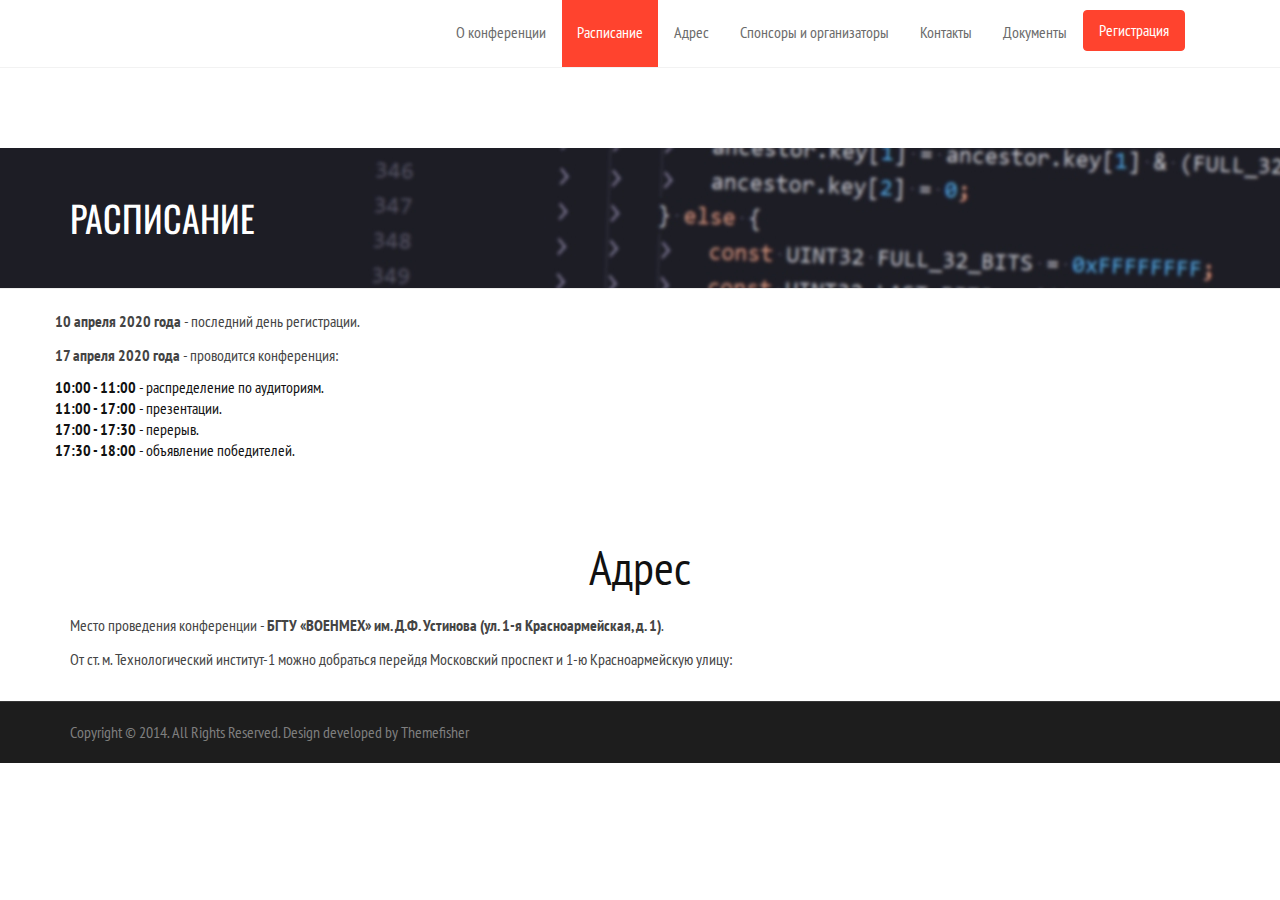
==== commit 93e48a1e: "banner + address fixed to Voenmeh + year + email" ====
--- a/schedule.html
+++ b/schedule.html
@@ -6,7 +6,7 @@
     <head>
 
         <!-- Basic -->
-        <title>Sulfur | Home</title>
+        <title>Конференция "Информационные технологии для будущего 2020"</title>
 
         <!-- Define Charset -->
         <meta charset="utf-8">
@@ -113,8 +113,8 @@
 
 <div class="container">
     <div class="row">
-        <p><b>32 февраля</b> - последний день регистрации.</p>
-        <p><b>32 февраля</b> - проводится конференция:</p>
+        <p><b>10 апреля 2020 года</b> - последний день регистрации.</p>
+        <p><b>17 апреля 2020 года</b> - проводится конференция:</p>
 
         <ul>
             <li><b>10:00 - 11:00</b> - распределение по аудиториям.</li>
@@ -137,8 +137,8 @@
                 <div class="section-title text-center wow fadeInDown" data-wow-duration="2s" data-wow-delay="50ms">
                     <h2>Адрес</h2>
                 </div>
-                <p>Место проведения конференции - <b>ФМЛ №239 (Кирочная улица, дом 8Б)</b>.</p>
-                <p>От ст. м. Чернышевская можно добраться по Кирочной улице:</p>
+                <p>Место проведения конференции - <b>БГТУ «ВОЕНМЕХ» им. Д.Ф. Устинова (ул. 1-я Красноармейская, д. 1)</b>.</p>
+                <p>От ст. м. Технологический институт-1 можно добраться перейдя Московский проспект и 1-ю Красноармейскую улицу:</p>
             </div>
         </div>
     </div>
@@ -147,7 +147,7 @@
 
 <div class="container">
     <div class="row">
-        <script type="text/javascript" charset="utf-8" async src="https://api-maps.yandex.ru/services/constructor/1.0/js/?um=constructor%3Ab86c0115b4235ce5552f38c8801031d83db44b856b02a6e0f1fde4167bb425a1&amp;width=1242&amp;height=582&amp;lang=ru_RU&amp;scroll=true"></script>
+        <script type="text/javascript" charset="utf-8" async src="https://api-maps.yandex.ru/services/constructor/1.0/js/?um=constructor%3A50b0a9394ee85605c25ffacfc9b2b43c0097301ad1df2c2a9b1710f0b1e434ec&amp;width=1280&amp;height=720&amp;lang=ru_RU&amp;scroll=true"></script>
     </div>
 </div>
 
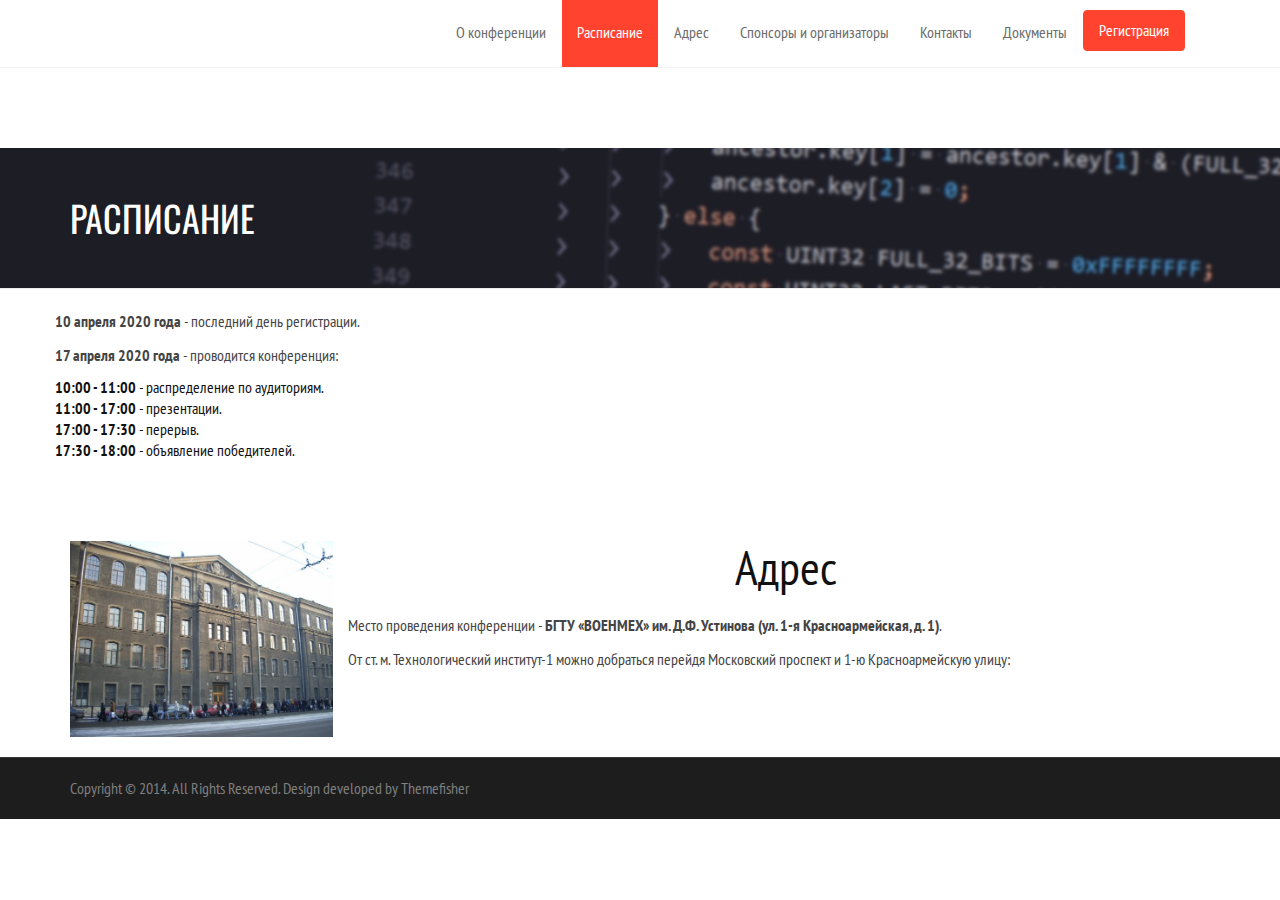
==== commit fc553cc0: "voenmeh" ====
--- a/schedule.html
+++ b/schedule.html
@@ -133,7 +133,12 @@
 <section id="address" class="contact">
     <div class="container">
         <div class="row">
-            <div class="col-lg-12">
+            <div class="col-md-3">
+                <div class="about-img">
+                    <img src="asset/images/voenmeh/voenmeh.jpg" class="img-responsive" alt="БГТУ «ВОЕНМЕХ» им. Д.Ф. Устинова">
+                </div>
+            </div>
+            <div class="col-pull-11">
                 <div class="section-title text-center wow fadeInDown" data-wow-duration="2s" data-wow-delay="50ms">
                     <h2>Адрес</h2>
                 </div>
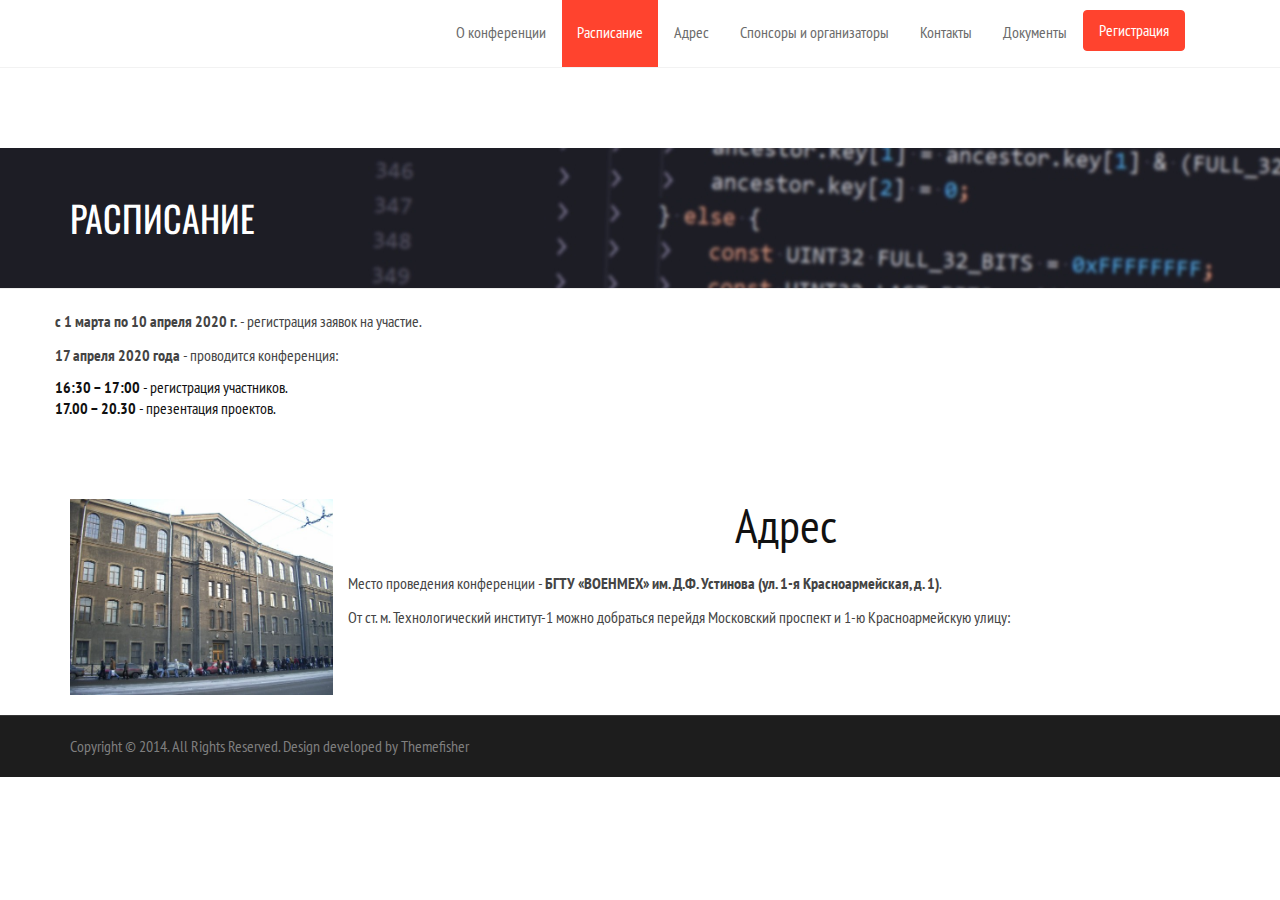
==== commit 065cc136: "conference site" ====
--- a/schedule.html
+++ b/schedule.html
@@ -85,7 +85,7 @@
                                 <a href="docs.html">Документы</a>
                             </li>
                             <li>
-                                <form action="#">
+                                <form action="https://forms.gle/Q1j99ztZ9K7MUrrk7">
                                     <button type="submit" class="btn btn-primary">Регистрация</button>
                                 </form>
                             </li>
@@ -113,14 +113,12 @@
 
 <div class="container">
     <div class="row">
-        <p><b>10 апреля 2020 года</b> - последний день регистрации.</p>
+        <p><b>с 1 марта по 10 апреля 2020 г.</b> - регистрация заявок на участие.</p>
         <p><b>17 апреля 2020 года</b> - проводится конференция:</p>
 
         <ul>
-            <li><b>10:00 - 11:00</b> - распределение по аудиториям.</li>
-            <li><b>11:00 - 17:00</b> - презентации.</li>
-            <li><b>17:00 - 17:30</b> - перерыв.</li>
-            <li><b>17:30 - 18:00</b> - объявление победителей.</li>
+            <li><b>16:30 – 17:00</b> - регистрация участников.</li>
+            <li><b>17.00 – 20.30</b> - презентация проектов.</li>
         </ul>
     </div>
 </div>
